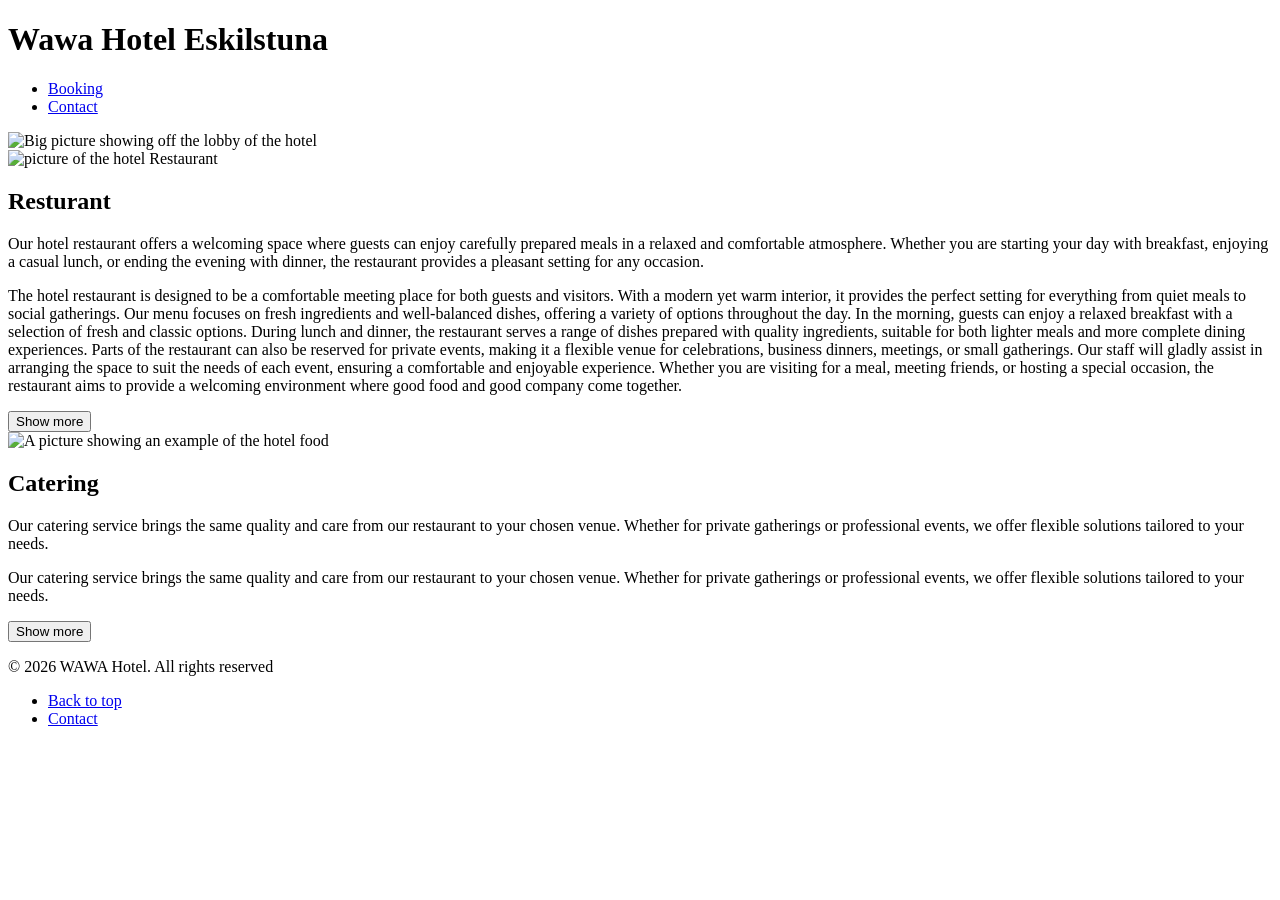
==== Index.HTML @ d50ad024 "First commit" ====
<!DOCTYPE html>
<html lang="en">
<head>
    <meta charset="UTF-8">
    <meta name="viewport" content="width=device-width, initial-scale=1.0">
    <title>Wa wa Hotel Eskilstuna</title>
    <link href="https://fonts.googleapis.com/css2?family=Playfair+Display:wght@400;700&family=Nunito:wght@300;400;600&display=swap" rel="stylesheet">
    <link rel="stylesheet" href="style.css">
</head>
<body>
    <div class="headerdiv">
        <header> 
            <div class="header-inner">
                <h1>Wawa Hotel Eskilstuna</h1>
                
                <nav>
                    <ul>
                         
                         <li><a href="/Booking.HTML">Booking</a></li>
                         <li><a href="/Contact.HTML">Contact</a></li>
                    </ul>     

                </nav>

            </div>

        </header>

    </div>
    <main>
    
       
                    <div id="banner">
                    <img src="https://picsum.photos/seed/hotelbanner/1600/600" alt="Big picture showing off the lobby of the hotel">
                    </div>

        <div id="maincards">

            <div class="card">
                <img src="https://picsum.photos/seed/restaurant/800/600" alt="picture of the hotel Restaurant">
                <div class="card-text">
                    <h2>Resturant</h2>
                     <p>Our hotel restaurant offers a welcoming space where guests can enjoy
                        carefully prepared meals in a relaxed and comfortable atmosphere. 
                        Whether you are starting your day with breakfast, enjoying a casual lunch, 
                        or ending the evening with dinner, the restaurant provides a pleasant setting for any occasion.</p>
                    <p class="hidden" id="restaurant-more">
                        </p>
                    <button onclick="toggleMore('restaurant-more', this)">Show more</button>
                </div>  
            </div>

            <div class="card">
                <img src="https://picsum.photos/seed/catering/800/600" alt="A picture showing an example of the hotel food">
                <div class="card-text">
                    <h2>Catering</h2>
                     <p>Our catering service brings the same quality and care from our restaurant to your chosen venue. 
                        Whether for private gatherings or professional events, we offer flexible solutions tailored to your needs.</p>
                     <p class="hidden" id="catering-more"></p>
                        <button onclick="toggleMore('catering-more', this)">Show more</button>
                </div>  
            </div>

        </div>






                
    </main>


    <script src="script.js"></script>
<div class="footerdiv">
    <footer>
        <div class="footer-inner">
            <p>© 2026 WAWA Hotel. All rights reserved</p>
            <nav>
                <ul>
                    <li><a href="Index.HTML">Back to top</a></li>
                    <li><a href="/Contact.HTML">Contact</a></li>
                </ul>     
            </nav>
        </div>
    </footer> 
</div>
</body>


</html>
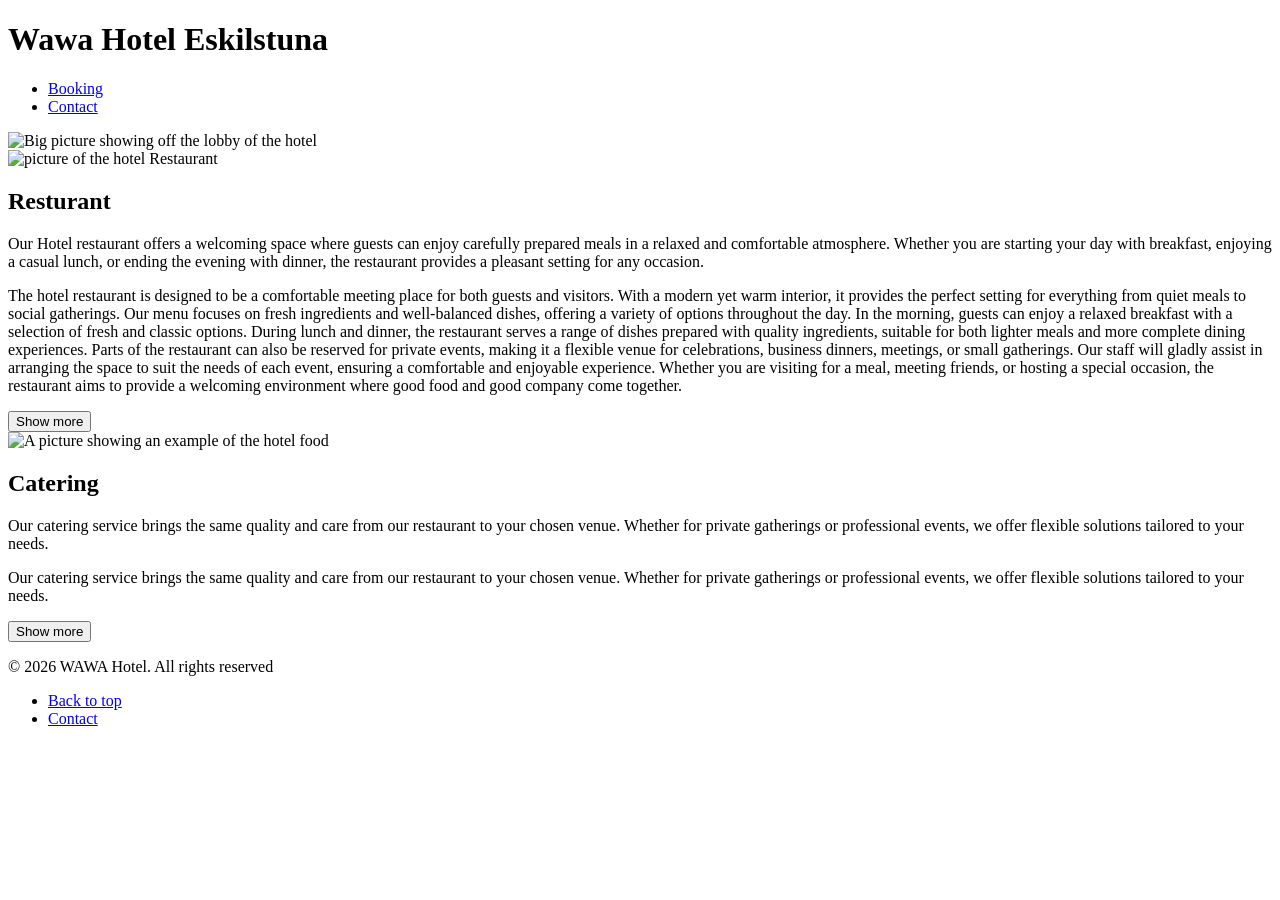
==== commit f01647f2: "Test" ====
--- a/Index.HTML
+++ b/Index.HTML
@@ -40,7 +40,7 @@
                 <img src="https://picsum.photos/seed/restaurant/800/600" alt="picture of the hotel Restaurant">
                 <div class="card-text">
                     <h2>Resturant</h2>
-                     <p>Our hotel restaurant offers a welcoming space where guests can enjoy
+                     <p>Our Hotel restaurant offers a welcoming space where guests can enjoy
                         carefully prepared meals in a relaxed and comfortable atmosphere. 
                         Whether you are starting your day with breakfast, enjoying a casual lunch, 
                         or ending the evening with dinner, the restaurant provides a pleasant setting for any occasion.</p>
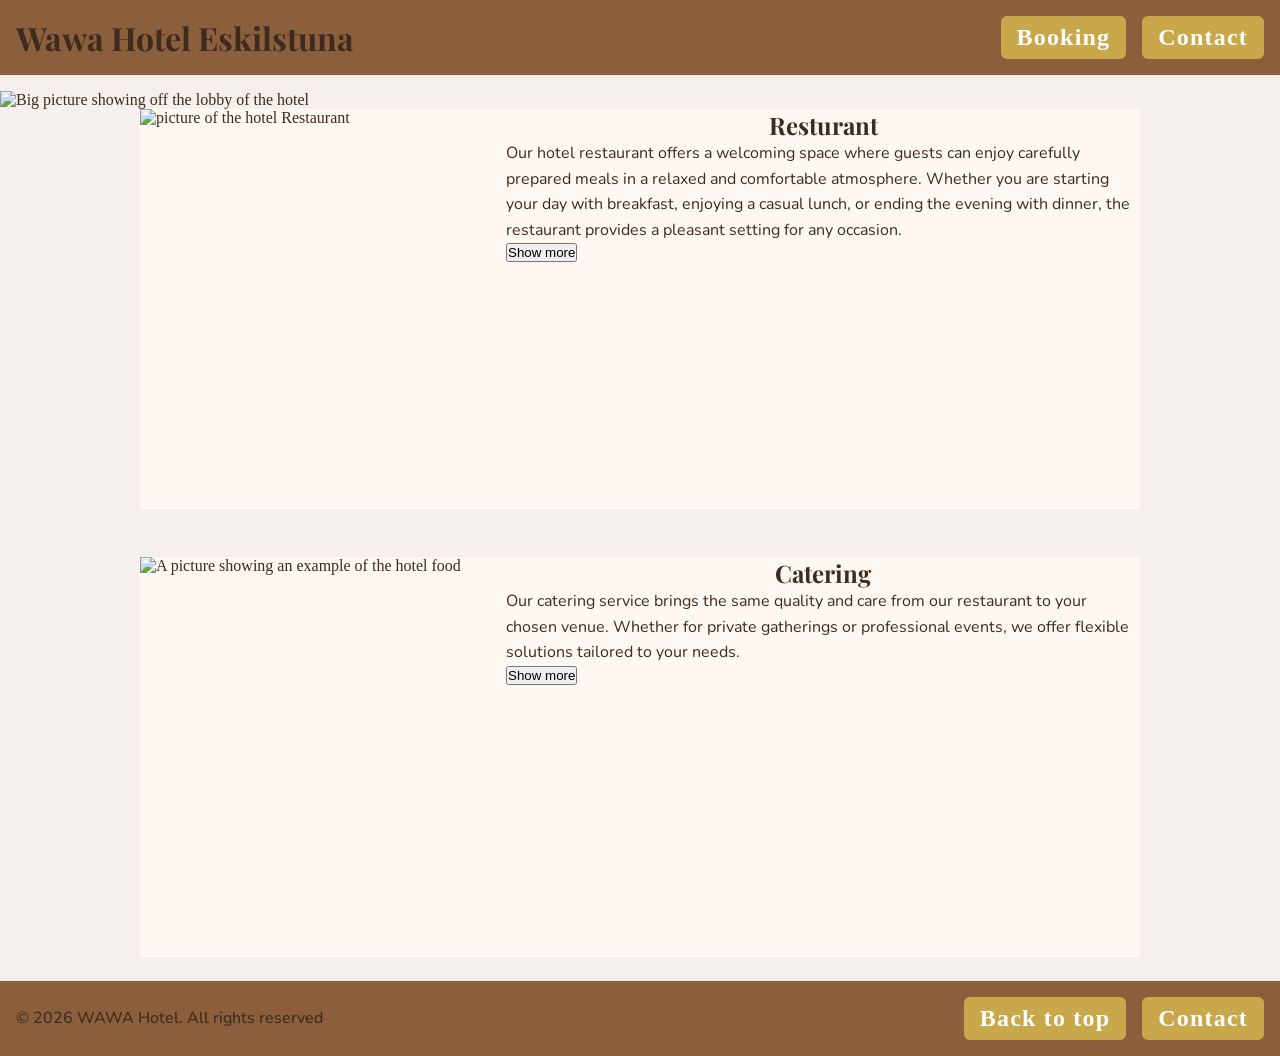
==== commit 48068082: "lowercase edit" ====
--- a/Index.HTML
+++ b/Index.HTML
@@ -40,7 +40,7 @@
                 <img src="https://picsum.photos/seed/restaurant/800/600" alt="picture of the hotel Restaurant">
                 <div class="card-text">
                     <h2>Resturant</h2>
-                     <p>Our Hotel restaurant offers a welcoming space where guests can enjoy
+                     <p>Our hotel restaurant offers a welcoming space where guests can enjoy
                         carefully prepared meals in a relaxed and comfortable atmosphere. 
                         Whether you are starting your day with breakfast, enjoying a casual lunch, 
                         or ending the evening with dinner, the restaurant provides a pleasant setting for any occasion.</p>
--- a/style.css
+++ b/style.css
@@ -0,0 +1,230 @@
+
+
+* {
+    margin: 0;
+    padding: 0;
+    box-sizing: border-box;
+}
+:root {
+    --background: #f5f0eb;    
+    --header-bg: #8B5E3C;    
+    --accent: #c9a84c;        
+    --text: #3d2b1f;          
+    --card-bg: #fff8f2;      
+    --btn-bg: #c9a84c;        
+    --btn-hover: #b8973b;  
+}
+
+body {
+    background-color: var(--background);
+    color: var(--text);
+}
+
+
+
+h1, h2 {
+    font-family: 'Playfair Display', serif;
+    text-align: center;
+}
+
+p {
+    line-height: 1.6;
+    font-family: 'Nunito', sans-serif;
+}
+
+
+.hidden {
+    display: none;
+}
+
+#booking-form {
+    position: fixed;        
+    top: 50%;             
+    left: 50%;              
+    transform: translate(-50%, -50%);  
+    background-color: var(--card-bg);
+    padding: 2rem;
+    border-radius: 8px;
+    z-index: 100;           
+    width: 90%;
+    max-width: 500px;
+    border: 2px solid #c9a84c;    
+    
+}
+
+#success-message {
+    position: fixed;
+    top: 50%;
+    left: 50%;
+    transform: translate(-50%, -50%);
+    background-color: var(--card-bg);
+    padding: 2rem;
+    border-radius: 8px;
+    border: 2px solid var(--accent);
+    z-index: 100;
+}
+
+
+/* HEADER  */
+.headerdiv {
+    padding: 1rem;
+    margin: 0;
+    background-color: var(--header-bg);
+    margin-bottom: 1rem;
+}
+
+.header-inner {
+    display: flex;
+    flex-direction: column;
+}
+
+
+/*  NAV  */
+nav ul {
+    list-style: none;
+    padding: 0;
+    margin: 0;
+    display: flex;
+    flex-direction: column;
+    align-items: center;
+    gap: 16px;
+}
+
+nav a {
+    display: inline-block;
+    padding: 8px 16px;
+    background-color: var(--accent);
+    border-radius: 6px;
+    text-decoration: none;
+    color: white;
+    font-weight: 600;
+    font-size: 1.5rem;
+    letter-spacing: 0.05em;
+    transition: background-color 0.2s ease, transform 0.2s ease;
+}
+
+nav a:hover {
+    background-color: var(--btn-hover);
+    transform: translateY(-2px);
+}
+
+.footerdiv {
+    
+    background-color: var(--header-bg);
+    padding: 1rem;
+}
+.footer-inner {
+    display: flex;
+    
+    flex-direction: column;
+}
+.footerdiv p {
+    font-weight: 500;
+    font-size: 1rem;
+}
+
+
+
+
+#banner img {
+    width: 100%;
+    height: 100px;
+    object-fit: cover;
+}
+
+
+/*  CARDS */
+#maincards, #roomcards {
+    display: flex;
+    flex-direction: column;
+}
+
+.card {
+    display: flex;
+    flex-direction: column;
+    margin-bottom: 24px;
+    width: 100%;
+    max-width: 1000px;
+    background-color: var(--card-bg);
+}
+
+.card img {
+    width: 100%;
+    height: 200px;
+    object-fit: cover;
+}
+
+.card-text {
+    margin-left: 2px;
+    margin-right: 2px;
+}
+
+.book-btn {
+    border: none;
+    border-radius: 6px;
+    cursor: pointer;
+    white-space: nowrap;
+    background-color: var(--accent);
+    color: white;
+    padding: 1rem;
+}
+.book-btn:hover {
+    background-color: var(--btn-hover);
+}
+
+
+/*  MEDIA QUERIES  */
+@media (min-width: 600px) {
+
+    
+    .header-inner {
+        flex-direction: row;
+        justify-content: space-between;
+        align-items: center;
+    }
+    .footer-inner{
+        display: flex;
+        flex-direction: row;
+        justify-content: space-between;
+        align-items: center;
+        width: 100%;
+    }
+
+    
+    nav ul {
+        flex-direction: row;
+    }
+
+    
+    #banner img {
+        height: 500px;
+    }
+
+    
+    #maincards, #roomcards {
+        align-items: center;
+        gap: 24px;
+    }
+
+    .card {
+        flex-direction: row;
+        width: 90%;
+        max-width: 1000px;
+    }
+
+    .card img {
+        width: 35%;
+        height: 400px;
+    }
+
+    .card-text {
+        flex: 1;
+        margin: 0;
+        padding-left: 1rem;
+    }
+
+    .book-btn {
+        width: 100px;
+        align-self: center;
+    }
+}
